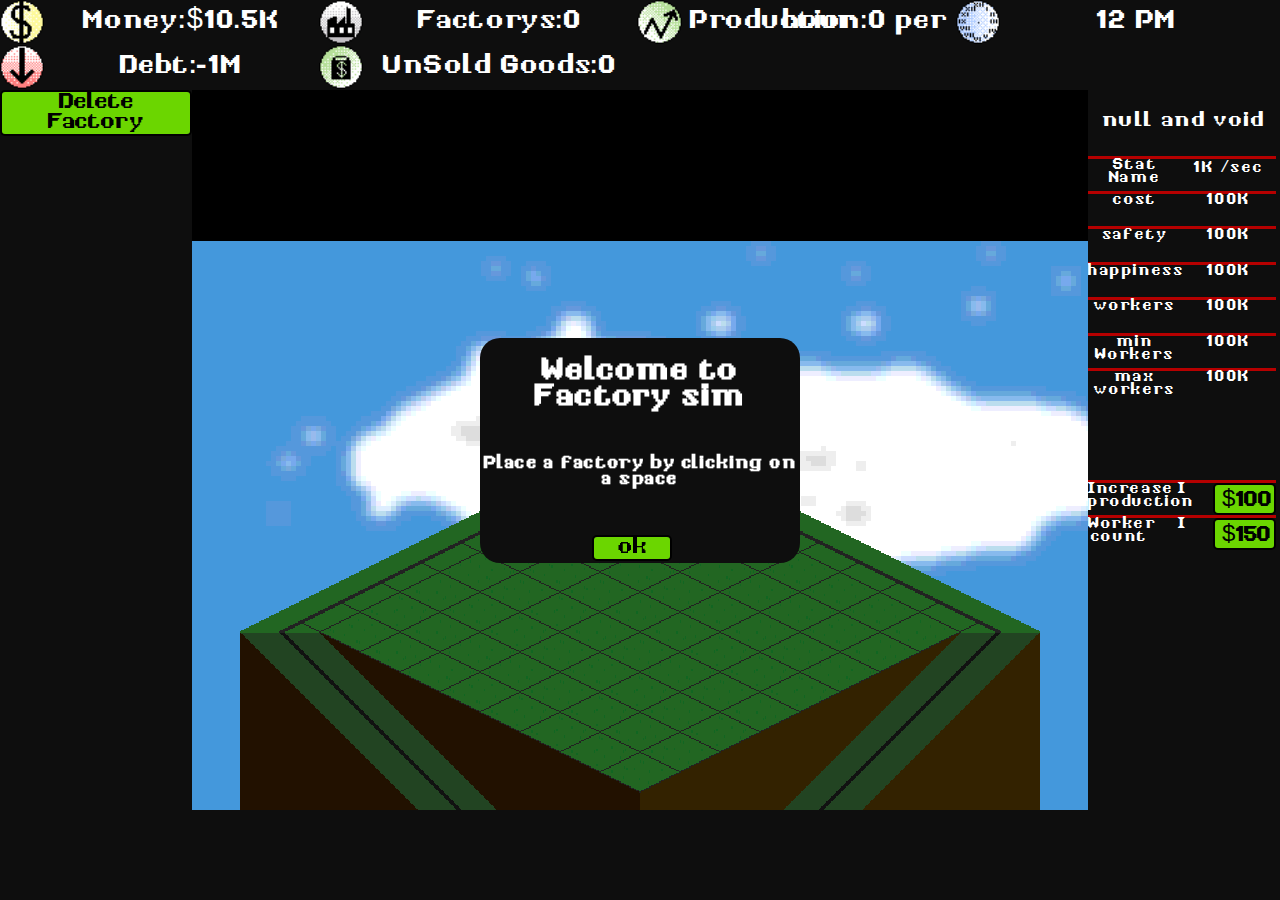
==== html/game.html @ cb28ac92 "fixed news" ====
<!DOCTYPE html>
<html lang="en">
<head>
    <meta charset="UTF-8">
    <link rel="stylesheet" href="../StyleSheets/styles.css">
    <meta name="viewport" content="width=device-width, initial-scale=1.0">
    <title>Game</title>
    
</head>
<body class="GameHolder">
    <script src="../js/main.js" type="module"></script>
    <div class="GameHolder">   
        <div id="TopUI"       class="UiBasic">
            <div class="InfoDisplay">
                <img src="/sprites/Money.png" class="InfoImg" alt="">
                <p id="MoneyText" class="InfoText">Money:$10000000</p>
            </div>
            <div class="InfoDisplay">
                <img src="/sprites/Factory.png" class="InfoImg" alt="">
                <p id="FactoryCountText" class="InfoText">Factorys:1</p>
            </div>
            <div class="InfoDisplay">
                <img src="/sprites/LineGoseUp.png" class="InfoImg" alt="">
                <p id="ProductionDisplay" class="InfoText">Production:1</p>
            </div>
            <div class="InfoDisplay">
                <img src="/sprites/Time.png" class="InfoImg" alt="">
                <p id="TimeDisplay" class="InfoText">Time:1</p>
            </div>
            <div class="InfoDisplay">
                <img src="/sprites/Debt.png" class="InfoImg" alt="">
                <p id="DebtDisplay" class="InfoText">Debt:-100000</p>
            </div>
            <div class="InfoDisplay">
                <img src="/sprites/Goods.png" class="InfoImg" alt="">
                <p id="GoodsDisplay" class="InfoText">UnSoldGoods:-100000</p>
            </div>

            </div>
        </div>
        
        <div id="SideBarLeft" class="UiBasic">
            <button id="DelButon">Delete Factory</button>
            <div id="PolicyBoxHolder" class="PolicyBoxHolder">
                <div id="PolicyHolder 0" class="Policy">
                    <p for="" class="PolicyLable">Workers</p>
                    <div id="ChangePolicy" class="ChangePolicy">
                        <button class="Dec PolicyChange"></button>
                            <p class="PolicyChangeTex" for="">100</p>
                        <button class="Inc PolicyChange"></button>
                    </div>
                </div>
            </div>
            <div id="GolabalPolicyBoxHolder" class="PolicyBoxHolder">
                
            </div>
        </div>
        <div id="SideBarRight"class="UiBasic" style="width: 15%; left: 85%;">
            <div id="FactoryName"style="width: 100%; height: 6%;">
                <p  class="TextBase" style="font-size: 140%;" > Factory Name</p>
            </div>
            
            <div id="StatsBox" class="UpgradeUIBox">
                <div id="StatsRef 0" class="StatsBoxHolder">
                    <div class="TwoWay">
                        <label class="TextBase" for="">Stat Name</label>
                    </div>
                    <div class="TwoWay">
                        <label class="TextBase" for=""> 1K /sec</label>
                    </div>
                </div>
            </div>
            <div id="UpgradesBox" name="Upgrades box" class="UpgradeUIBox">
                <div id="UpgradeRef 0" name="Upgrade holder" class="StatsBoxHolder">
                    <div name="UpgradeNameHolder" class="ThreeWay TextBase">
                        <label id="UpgradeName" for="">WorkersCount</label>
                    </div>
                    <div name="LVL holder" class="ThreeWay TextBase">
                        <label id="UpgradeLvl" for="">VI</label>
                    </div>
                    <button name="Upgrade" id="UpgradePrice" class="ThreeWay"> $100</button>
                </div>
            </div>
        </div>
        
        <div id="BottemUI" class="UiBasic">
            <p id="NewsReal" style="position: absolute;" class="NewsReal"> text asddasdasdasdasd</p>
        </div>
        <div style="border-radius: 20px;" id="EventDisplay" class="UiBasic">
            <div style="width: 100%; height: 35%;">
                <h1 style="text-align: center;">Title</h1>
            </div>
            <div style="width: 100%; height: 35%;"">
                <h3 style="text-align: center;">What happend</h3>
            </div>
            <div style="width: 100%; height: 25%;"">
                <button style="align-self: center;width: 25%; margin-left: 35%; ;">ok</button>
            </div>
        </div>
        <canvas id="canvas" style="background-color: black; position: absolute;"></canvas>
       
    </div>
    
</body>
<footer>

</footer>
</html>
---- StyleSheets/styles.css ----
@font-face { font-family: RETROTECH; src: url('/StyleSheets/RETROTECH.ttf') format("truetype"); }
:root{
    --MainGameColor: #ffffff44;
    --SecondaryGameColor: #b60000;
    --TertiaryGameColor:  #6bd600;
    --Textcolor: #ffffff;
    --transpar: #00000000;
    --DarkModeMain: #0e0e0eff;
    font-family: 'RETROTECH', monospace;
    letter-spacing: .1rem;
}
button{
    text-align: center;
    background-color: var(--TertiaryGameColor);
    border-style:solid ;
    border-radius:5px ;
    font-size: 150%;
    font-family: 'RETROTECH', monospace;
}
.DarkBack{
    background-color: var(--DarkModeMain);
}

.HomeMain{
    background-color: var(--transpar);
    width: 100%;
    height: 1000px; 
    margin: 0%;
    align-content: center; 
}
.TitleText{
    text-align: center;
    color: var(--Textcolor);
    width: 100%;
    background-color: var(--transpar);
    height: auto;
    margin-top: 1%;
}
#ButtonHolder{
    text-align: center;
    align-self: center;
    height:50%;
    padding-top: 37.5;
    flex-direction: row;
}
.ButtonStyle{
   display: flexbox;
   position: relative;
   flex-direction: row;
   top: 50%; 
   width: 20%;
   font-size: 50px;
   border-radius: 20px;
   border-color: var(--SecondaryGameColor);
   border-style: solid;
   border-width: 5px;
   color: var(--Textcolor);
   background-color: var(--DarkModeMain);
   font-family: 'Courier New', Courier, monospace;
}
.UiBasic{
    position: absolute;
    background-color: var(--DarkModeMain);
    width: 100px;
    height: 100px;
    border-color: var(--SecondaryGameColor);
    border-width: 2px;
    border-style:none ;
    z-index: 1;
}
.ThreeWay{
    display: flex;
    width: 33.333%;
    height: 100%;
    text-align:center;
    flex-direction:column;
}
.TwoWay{ 
    display:         flex;
    width:            50%;
    height:          100%;
    text-align:    center;
    flex-direction:column;
}
#TopUI{
    display: flex;
    flex-direction:row;
    flex-wrap: wrap;

    top: 0px;
    left: 0px;
    width: 100%;
    height: 10%;
    color: #ffffff;
    
}
.TextBase{
    color: var(--Textcolor);
    text-align: center;
}

#SideBarLeft{
    
    left: 0px;
    top:10%;
    width: 15%;
    height: 80%;
    
}
#SideBarRight{
    left: 89.5%;
    top:10%;
    width: 10%;
    height: 80%;
    margin-top: 0%;

}
#BottemUI{
    top:90%;
    width: 100%;
    height: 10%;
}
#EventDisplay{
    width: 25%;
    height: 25%;
    top: 37.5%;
    left: 37.5%;
    color: var(--Textcolor);
    background-color: var(--DarkModeMain);
    border-color: var(--SecondaryGameColor);
}
.GameHolder{
    margin:0px;
    padding:0px;
    background-color: var(--MainGameColor);
}
.UpgradeUIBox{
    overflow: auto;
    height: 45%;
    width: 100%;
    background-color: var(--DarkModeMain);
}

.StatsBoxHolder{
    display: flex;
    width: 98%;
    height: 10%;
    background-color: var(--DarkModeMain);
    border-color: Var(--SecondaryGameColor);
    border-width: 1%;
    border-style: solid;
    flex-direction: row;
    flex-wrap: nowrap;
    text-align: center;
    border-bottom: 0px solid var(--SecondaryGameColor);
    border-left: 0px solid var(--SecondaryGameColor);
    border-right: 0px solid var(--SecondaryGameColor);
}
label{
    text-align: center;  
}

#FactoryName{
    height: 10%;
    width: 100%; 
    text-align: center;
}
.PolicyBoxHolder{
    height: 50%;

}
.Policy{
    height: 10%;
    color: var(--Textcolor);
    background-color: var(--DarkModeMain);
    display: flex;
    flex-direction: row;
    flex-wrap: nowrap;
    text-align: center;
}
.ChangePolicy{
    display: flex;
    width: 60%;
    height: 100%;
    text-align: right;
    flex-wrap: nowrap;

}
.PolicyChange{
    width: 40%;
    
    border-radius: 10px;
}
.PolicyChangeTex{
    line-height: 200%;
    font-size: 100%;
    width: auto;
    margin: auto;
    
}
.PolicyLable{
    width: 40%;
    font-size: 100% ;
    line-height:normal;
}
.Inc{
    height: 100%;
    aspect-ratio: 1 / 1;
    background-size: 100%;
    width: 20%;
    background: url('/sprites/IncArrow.png');
    background-color: transparent;
    border: transparent;
    background-size:contain;
    background-repeat:no-repeat ;
    
}
.Dec{
    height: 100%;
    aspect-ratio: 1 / 1 ;
    background-size: 100%;
    width: 20%;
    background: url('/sprites/DecArrow.png');
    white-space:nowrap;
    border: transparent;
    background-size:contain;
    background-repeat:no-repeat ;
}
.NewsReal{
    line-height: 0px;
    white-space:nowrap;
    color: var(--Textcolor);
    width: 50;
    font-size: 50px;
}

.InfoDisplay{
    display: flex;
    flex-direction: row;
    flex-wrap: nowrap;
    width: 24.9%;
    height: 49%;
    font-size: 120%;
    text-align: center; 
}
.InfoImg{
    aspect-ratio: 1 / 1;
    height: 100%;
    width: auto;
    background-size:contain;
}
.InfoText{
    line-height:0;
    width:fit-content;
    word-wrap: unset;
    margin: auto;
    font-size: 150%;
    color: var(--Textcolor);
}
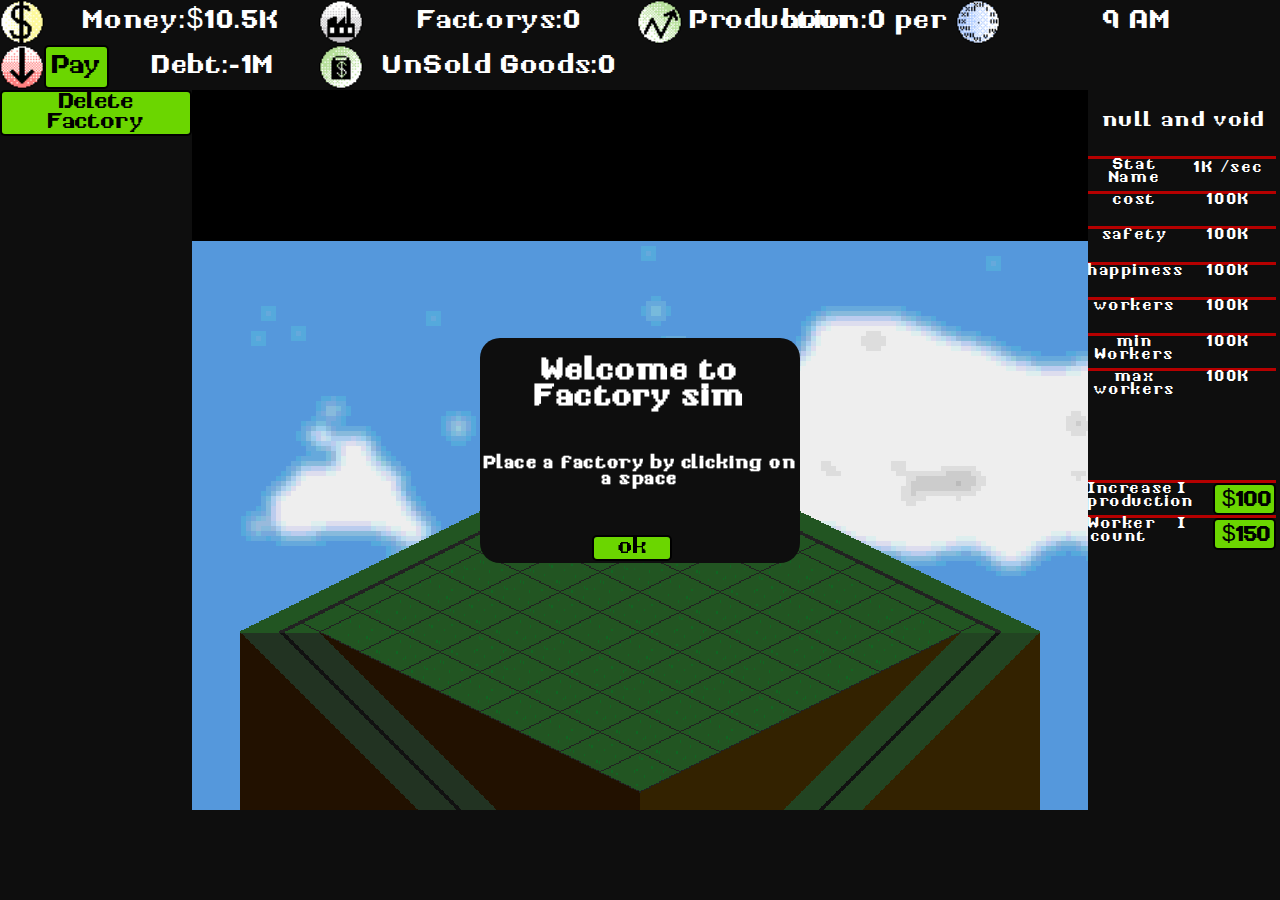
==== commit f0996e6f: "added paying debts" ====
--- a/html/game.html
+++ b/html/game.html
@@ -29,6 +29,7 @@
             </div>
             <div class="InfoDisplay">
                 <img src="/sprites/Debt.png" class="InfoImg" alt="">
+                <button id="PayDebt">Pay</button>
                 <p id="DebtDisplay" class="InfoText">Debt:-100000</p>
             </div>
             <div class="InfoDisplay">
@@ -83,8 +84,8 @@
             </div>
         </div>
         
-        <div id="BottemUI" class="UiBasic">
-            <p id="NewsReal" style="position: absolute;" class="NewsReal"> text asddasdasdasdasd</p>
+        <div id="BottemUI"    class="UiBasic">
+            <p id="NewsReal" class="NewsReal"> text asddasdasdasdasd</p>
         </div>
         <div style="border-radius: 20px;" id="EventDisplay" class="UiBasic">
             <div style="width: 100%; height: 35%;">
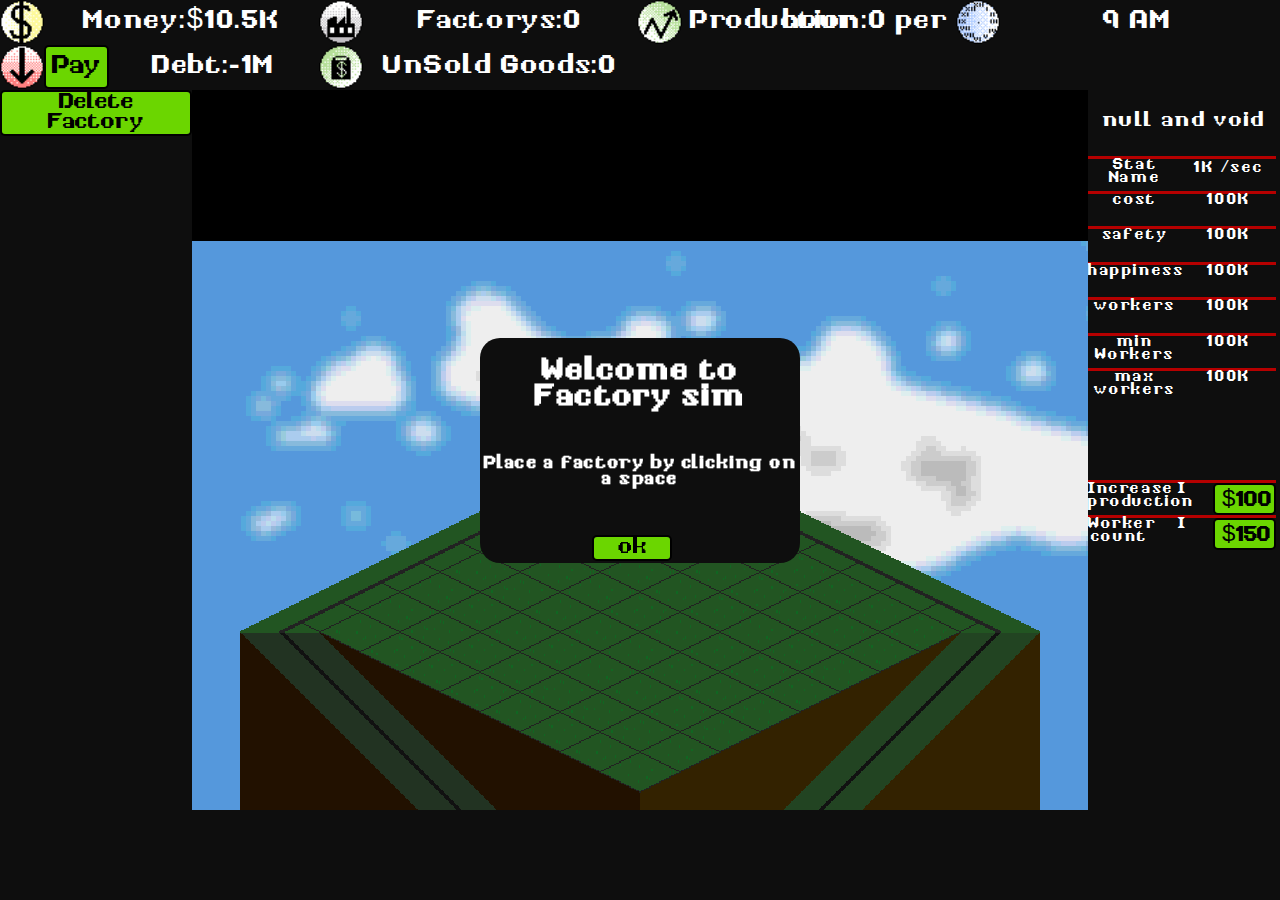
==== commit 05f9a570: "Merge branch 'main' of https://github.com/RiverDewberry/FBLA_Project" ====
--- a/html/game.html
+++ b/html/game.html
@@ -84,8 +84,8 @@
             </div>
         </div>
         
-        <div id="BottemUI"    class="UiBasic">
-            <p id="NewsReal" class="NewsReal"> text asddasdasdasdasd</p>
+        <div id="BottemUI" class="UiBasic">
+            <p id="NewsReal" style="position: absolute;" class="NewsReal"> text asddasdasdasdasd</p>
         </div>
         <div style="border-radius: 20px;" id="EventDisplay" class="UiBasic">
             <div style="width: 100%; height: 35%;">
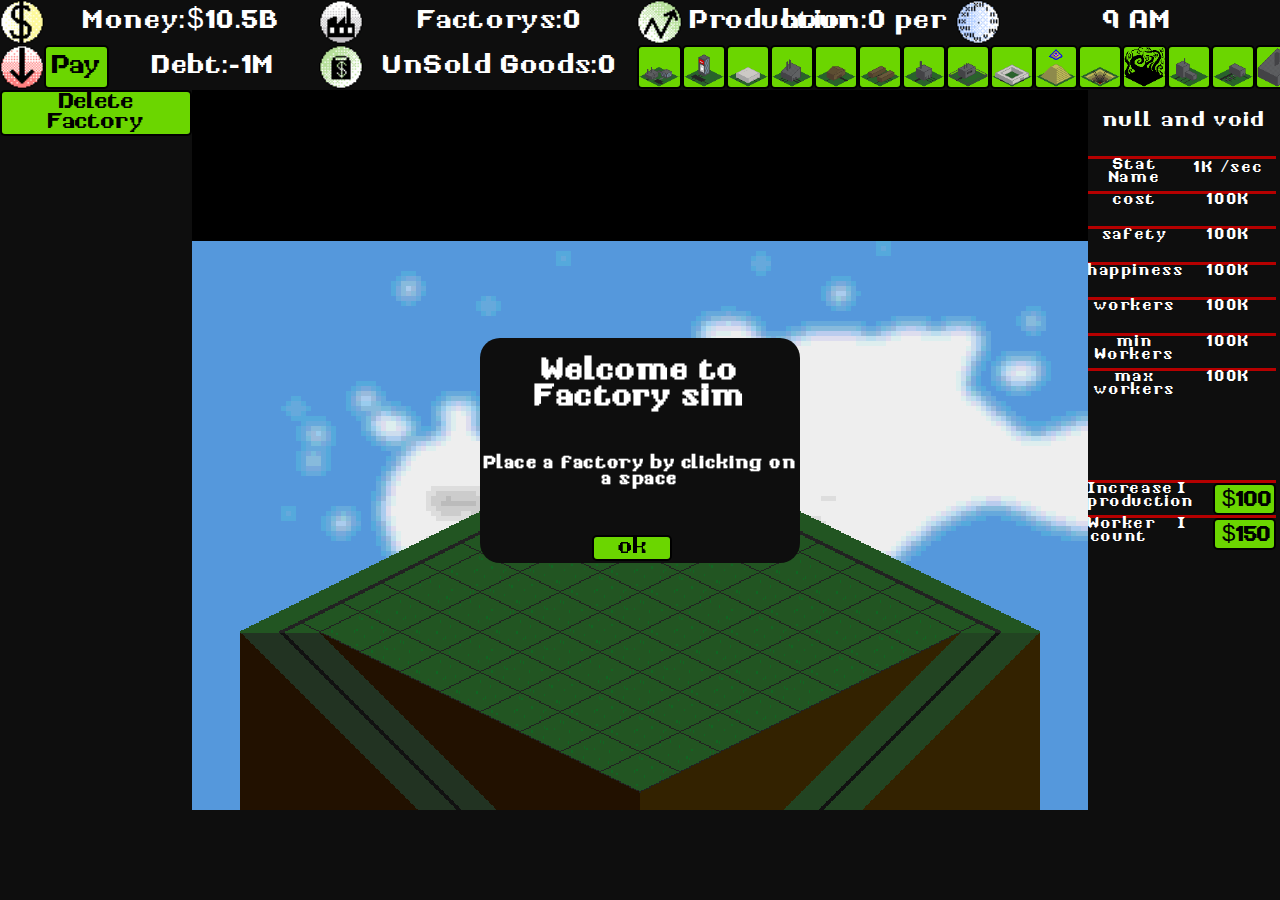
==== commit 832da993: "added factory buutons" ====
--- a/html/game.html
+++ b/html/game.html
@@ -36,9 +36,12 @@
                 <img src="/sprites/Goods.png" class="InfoImg" alt="">
                 <p id="GoodsDisplay" class="InfoText">UnSoldGoods:-100000</p>
             </div>
+            <div id="THING" class="InfoDisplay">
+                
+            </div>
 
-            </div>
         </div>
+    </div>
         
         <div id="SideBarLeft" class="UiBasic">
             <button id="DelButon">Delete Factory</button>
--- a/StyleSheets/styles.css
+++ b/StyleSheets/styles.css
@@ -257,4 +257,9 @@
     font-size: 150%;
     color: var(--Textcolor);
 }
-
+.BoxButton{
+    height: 100%;
+    width: auto;
+    aspect-ratio: 1 / 1;
+    background-size:contain ;
+}
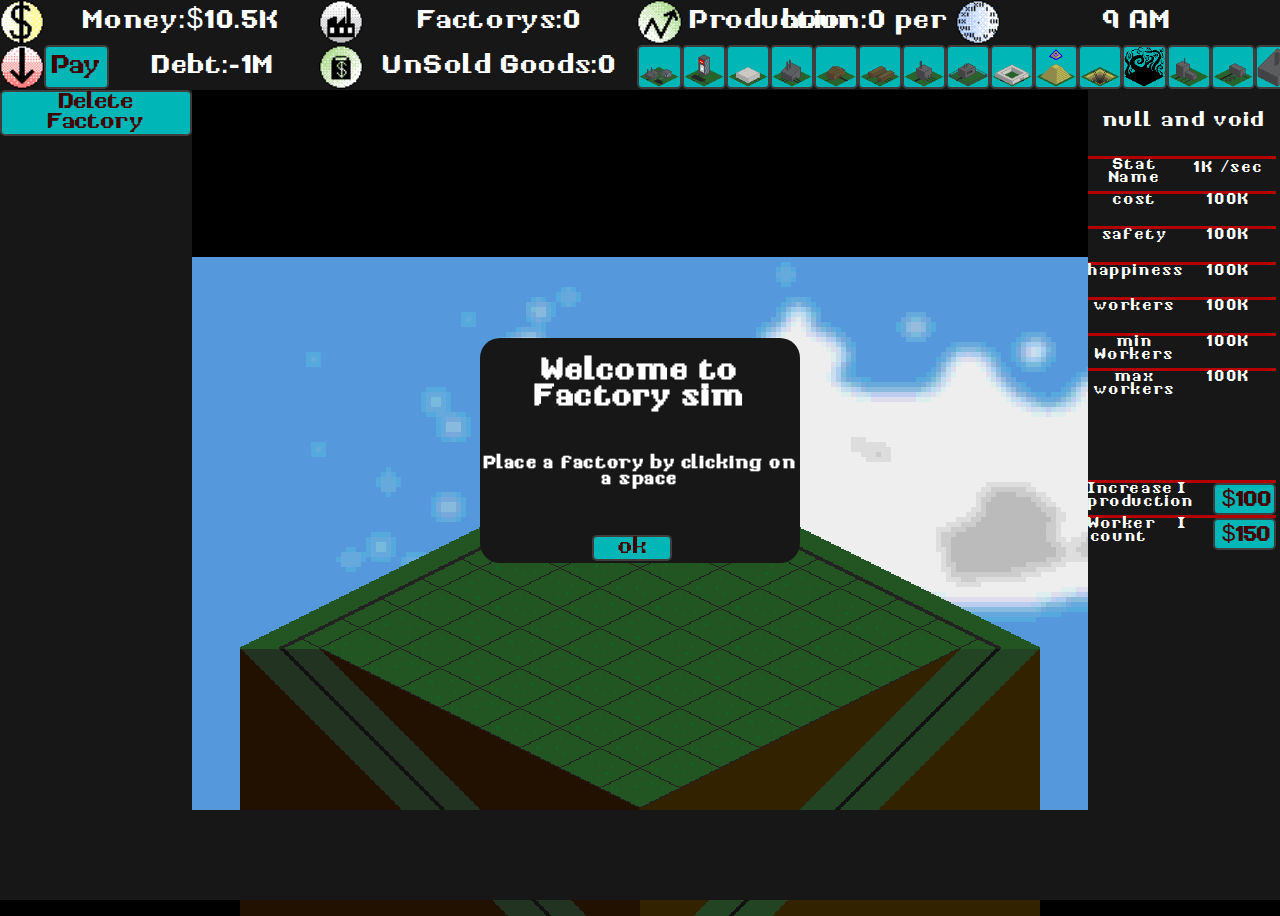
==== commit 8472dac6: "added hover text" ====
--- a/html/game.html
+++ b/html/game.html
@@ -9,7 +9,9 @@
 </head>
 <body class="GameHolder">
     <script src="../js/main.js" type="module"></script>
-    <div class="GameHolder">   
+    
+    <div class="GameHolder"> 
+          
         <div id="TopUI"       class="UiBasic">
             <div class="InfoDisplay">
                 <img src="/sprites/Money.png" class="InfoImg" alt="">
@@ -36,7 +38,7 @@
                 <img src="/sprites/Goods.png" class="InfoImg" alt="">
                 <p id="GoodsDisplay" class="InfoText">UnSoldGoods:-100000</p>
             </div>
-            <div id="THING" class="InfoDisplay">
+            <div id="THING" style="scroll-behavior: auto;" class="InfoDisplay">
                 
             </div>
 
@@ -101,8 +103,11 @@
                 <button style="align-self: center;width: 25%; margin-left: 35%; ;">ok</button>
             </div>
         </div>
+        
         <canvas id="canvas" style="background-color: black; position: absolute;"></canvas>
-       
+        <div id="HoverTextDisplay">
+            <p id="HoverText" class="HoverText">HoverText</p>
+        </div>
     </div>
     
 </body>
--- a/StyleSheets/styles.css
+++ b/StyleSheets/styles.css
@@ -2,10 +2,10 @@
 :root{
     --MainGameColor: #ffffff44;
     --SecondaryGameColor: #b60000;
-    --TertiaryGameColor:  #6bd600;
+    --TertiaryGameColor:  #00B6B6;
     --Textcolor: #ffffff;
     --transpar: #00000000;
-    --DarkModeMain: #0e0e0eff;
+    --DarkModeMain: rgb(23, 23, 23);
     font-family: 'RETROTECH', monospace;
     letter-spacing: .1rem;
 }
@@ -16,6 +16,11 @@
     border-radius:5px ;
     font-size: 150%;
     font-family: 'RETROTECH', monospace;
+    border-color: color-mix(in oklab,var(--DarkModeMain) 80%,white);
+    color: color-mix(in oklab,var(--SecondaryGameColor) 50%, black);
+}
+button:hover{
+    background-color: color-mix(in oklab,var(--TertiaryGameColor) 90%,black) ;
 }
 .DarkBack{
     background-color: var(--DarkModeMain);
@@ -263,3 +268,15 @@
     aspect-ratio: 1 / 1;
     background-size:contain ;
 }
+#HoverTextDisplay{
+    width: 15%;
+    height: 0%;
+    background-color: var(--DarkModeMain);
+    color: var(--Textcolor);
+    position: relative;
+    
+    padding: 0%;
+}
+#HoverText{
+    white-space:pre-wrap;
+}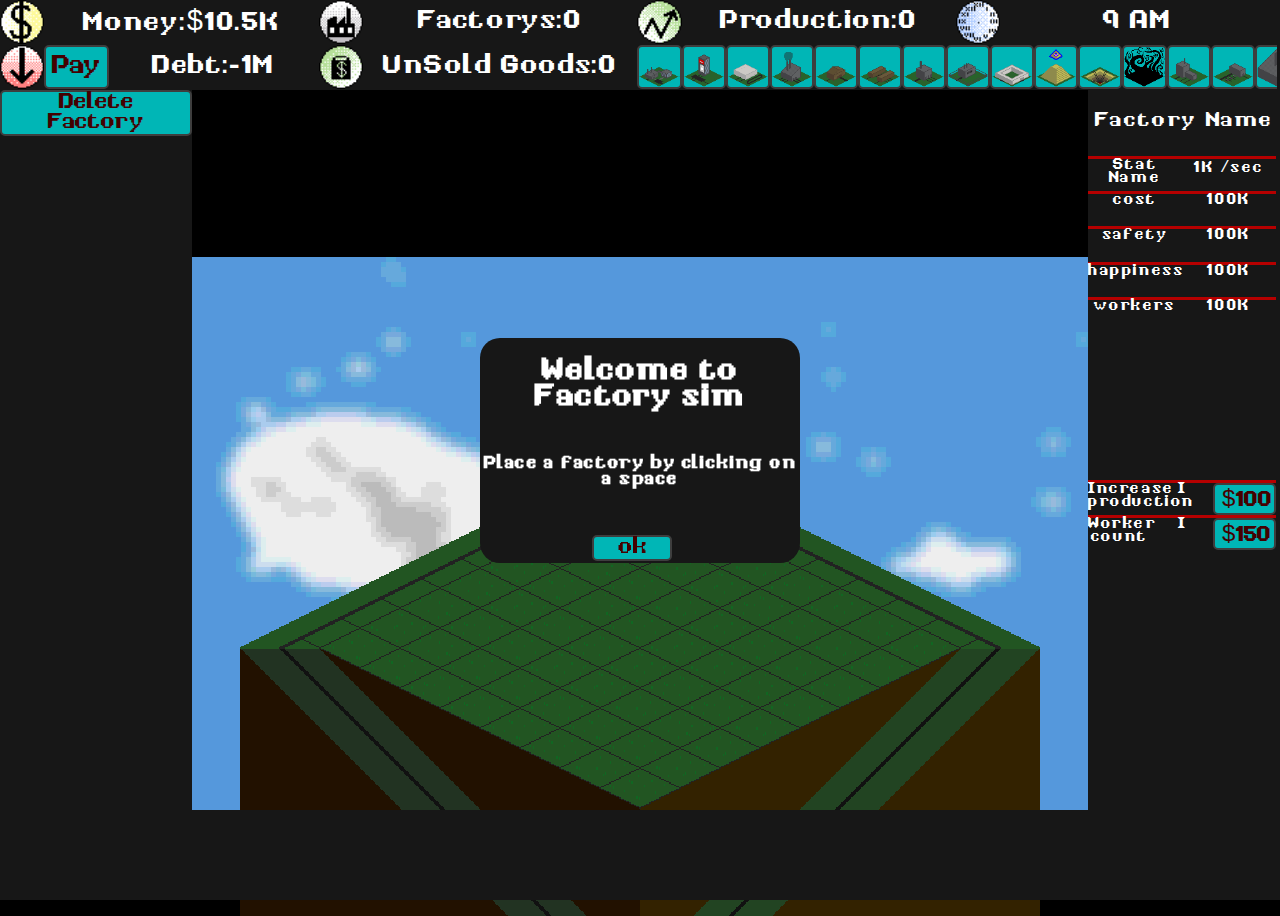
==== commit e9a843f7: "a push" ====
--- a/html/game.html
+++ b/html/game.html
@@ -5,6 +5,7 @@
     <link rel="stylesheet" href="../StyleSheets/styles.css">
     <meta name="viewport" content="width=device-width, initial-scale=1.0">
     <title>Game</title>
+    <link rel="icon" type="image/x-icon" href="sprites/factory1.png">
     
 </head>
 <body class="GameHolder">
@@ -38,7 +39,7 @@
                 <img src="/sprites/Goods.png" class="InfoImg" alt="">
                 <p id="GoodsDisplay" class="InfoText">UnSoldGoods:-100000</p>
             </div>
-            <div id="THING" style="scroll-behavior: auto;" class="InfoDisplay">
+            <div id="THING" style="scroll-behavior: auto; width: 50%; overflow: scroll;" class="InfoDisplay">
                 
             </div>
 
--- a/StyleSheets/styles.css
+++ b/StyleSheets/styles.css
@@ -247,6 +247,7 @@
     height: 49%;
     font-size: 120%;
     text-align: center; 
+    
 }
 .InfoImg{
     aspect-ratio: 1 / 1;
@@ -255,9 +256,9 @@
     background-size:contain;
 }
 .InfoText{
-    line-height:0;
+    
     width:fit-content;
-    word-wrap: unset;
+    word-wrap:wrap;
     margin: auto;
     font-size: 150%;
     color: var(--Textcolor);
@@ -274,8 +275,8 @@
     background-color: var(--DarkModeMain);
     color: var(--Textcolor);
     position: relative;
-    
     padding: 0%;
+   
 }
 #HoverText{
     white-space:pre-wrap;
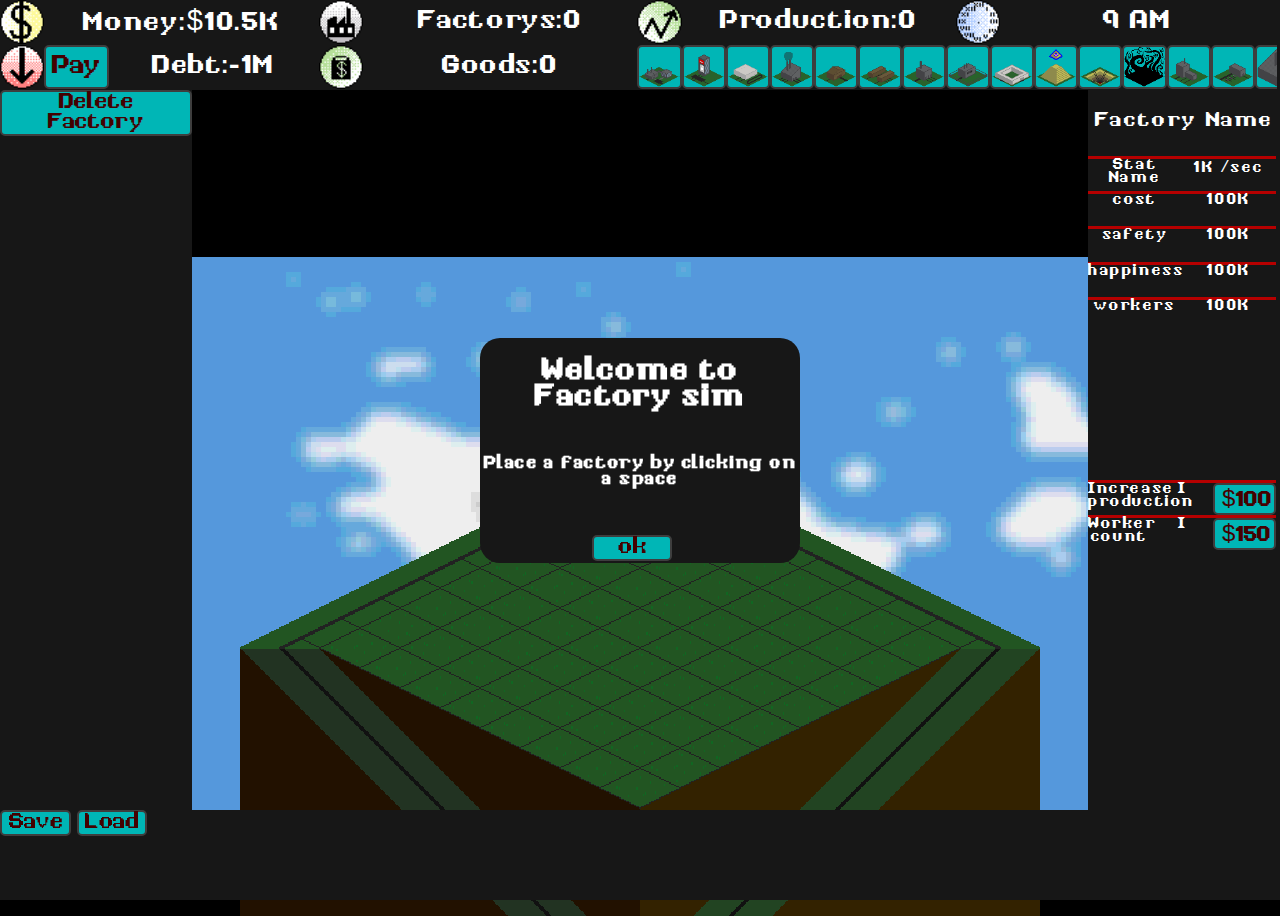
==== commit ab2a8d4a: "UI save" ====
--- a/html/game.html
+++ b/html/game.html
@@ -91,7 +91,9 @@
         </div>
         
         <div id="BottemUI" class="UiBasic">
-            <p id="NewsReal" style="position: absolute;" class="NewsReal"> text asddasdasdasdasd</p>
+            <button id="SaveButton">Save</button>
+            <button id="LoadButton">Load</button>
+            <p id="NewsReal" style="position: absolute; width: 90%;" class="NewsReal"> text asddasdasdasdasd</p>
         </div>
         <div style="border-radius: 20px;" id="EventDisplay" class="UiBasic">
             <div style="width: 100%; height: 35%;">
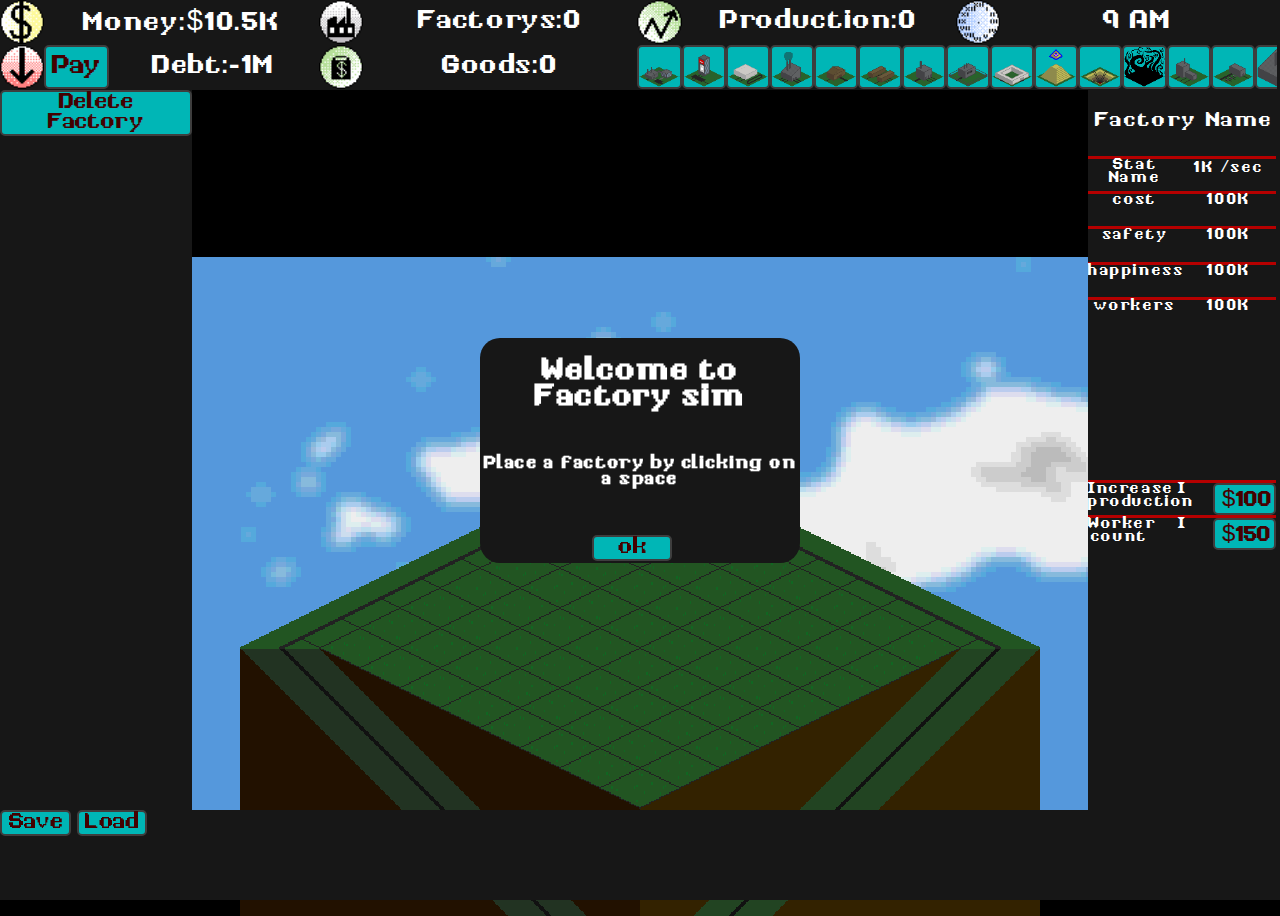
==== commit 8987af7d: "fixed overflow" ====
--- a/html/game.html
+++ b/html/game.html
@@ -8,7 +8,7 @@
     <link rel="icon" type="image/x-icon" href="sprites/factory1.png">
     
 </head>
-<body class="GameHolder">
+<body class="GameHolder" style="overflow: hidden;">
     <script src="../js/main.js" type="module"></script>
     
     <div class="GameHolder"> 
@@ -99,10 +99,10 @@
             <div style="width: 100%; height: 35%;">
                 <h1 style="text-align: center;">Title</h1>
             </div>
-            <div style="width: 100%; height: 35%;"">
+            <div style="width: 100%; height: 35%;">
                 <h3 style="text-align: center;">What happend</h3>
             </div>
-            <div style="width: 100%; height: 25%;"">
+            <div style="width: 100%; height: 25%;">
                 <button style="align-self: center;width: 25%; margin-left: 35%; ;">ok</button>
             </div>
         </div>
